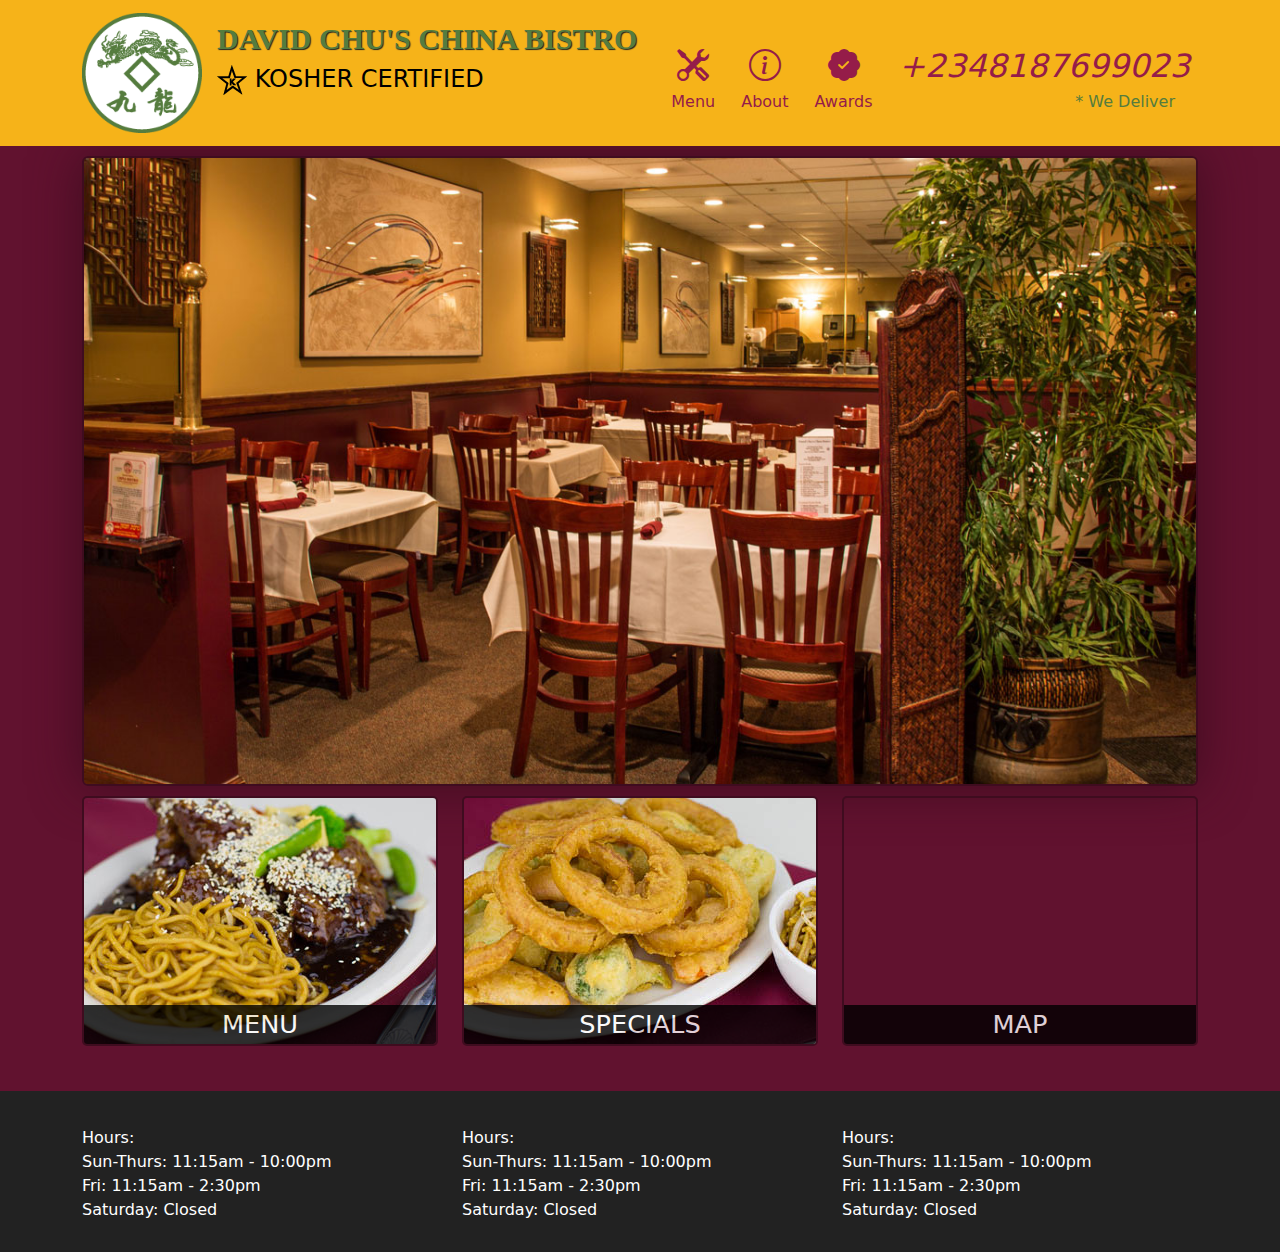
==== index.html @ 81e5ab99 "Create new website with homepage and menu-category" ====
<!DOCTYPE html>
<html lang="en">

<head>
    <meta charset="UTF-8">
    <meta http-equiv="X-UA-Compatible" content="IE=edge">
    <meta name="viewport" content="width=device-width, initial-scale=1.0">
    <title>Restaurant Website</title>
    <!-- Importing Bootstrap css -->
    <link rel="stylesheet" href="css/bootstrap.min.css">
    <link rel="stylesheet" href="icons/font/bootstrap-icons.css">
    <link rel="stylesheet" href="css/styles.css">
</head>

<body>

    <header>
        <nav id="header-nav" class="navbar navbar-expand-lg navbar-light">
            <div class="container">
                <a class="navbar-brand" href="#">
                    <img src="images/restaurant-logo.png" alt="Logo" width="80" height="80" id="logo-img"
                        class="d-inline-block align-text-top float-start offcanvas-sm">
                    <div class="d-inline-block">
                        <h1>David Chu's China Bistro</h1>
                        <p>
                            <img src="images/star-k-logo.png" alt="Kosher Certification">
                            <span>Kosher Certified</span>
                        </p>
                    </div>

                </a>
                <button class="navbar-toggler" type="button" data-bs-toggle="collapse"
                    data-bs-target="#navbarSupportedContent" aria-controls="navbarSupportedContent"
                    aria-expanded="false" aria-label="Toggle navigation">
                    <span class="navbar-toggler-icon"></span>
                </button>
                <div class="collapse navbar-collapse" id="navbarSupportedContent">
                    <ul id="nav-list" class="navbar-nav ms-auto mb-2 mb-lg-0">
                        <li class="nav-item">
                            <a class="nav-link" aria-current="page" href="#">
                                <i class="bi-tools offcanvas-md"></i><br> Menu
                            </a>
                        </li>
                        <li class="nav-item">
                            <a class="nav-link" href="#">
                                <i class="bi-info-circle offcanvas-md"></i><br> About
                            </a>
                        </li>
                        <li class="nav-item">
                            <a class="nav-link" href="#">
                                <i class="bi-patch-check-fill offcanvas-md"></i><br> Awards
                            </a>
                        </li>
                        <li class="nav-item offcanvas-xl">
                            <a class="nav-link" href="tel: +2348187699023" id="phone">
                                <i>+2348187699023</i>
                                <div>* We Deliver</div>
                            </a>
                        </li>
                    </ul>
                </div> <!-- NavbarSupportedContent -->
            </div> <!-- container -->
        </nav> <!-- Header nav -->
    </header>

    <div id="call-button" class="container d-lg-block d-xl-none">
        <a href="tel: +2348187699023" class="button">
            <i class="bi-telephone-fill"></i>
            234-818-769-9023
        </a>
    </div>
    <div id="md deliver" class="text-center d-lg-block d-xl-none">
        * We Deliver
    </div>

    <div id="main-content" class="container">
        <div class="banner">
            <img src="images/jumbotron_768.jpg" alt="Restaurant Image"
                class="img-fluid rounded mx-auto d-md-block d-lg-none">
            <img src="images/jumbotron_992.jpg" alt="Restaurant Image"
                class="img-fluid rounded mx-auto d-none d-lg-block d-xl-none">
            <img src="images/jumbotron_1200.jpg" alt="Restaurant Image"
                class="img-fluid rounded mx-auto d-none d-xl-block">
        </div>

        <div class="row" id="home-tile">
            <div class="col-md-4 col-sm-6 col-xs-12">
                <a href="menu-category.html">
                    <div id="menu-tile">
                        <span>Menu</span>
                    </div>
                </a>
            </div>
            <div class="col-md-4 col-sm-6 col-xs-12">
                <a href="specials-category.html">
                    <div id="specials-tile">
                        <span>Specials</span>
                    </div>
                </a>
            </div>

            <div class="col-md-4 col-sm-12 col-xs-12">
                <a href="">
                    <div id="map-tile">
                        <span>Map</span>
                    </div>
                </a>
            </div>

        </div> <!-- Home-tile -->
    </div> <!--Main-Content-->

    <footer class="card-footer">
        <div class="container">
            <div class="row">
                <section class="col-md-4" id="time">
                    <span>Hours:</span><br>
                    Sun-Thurs: 11:15am - 10:00pm <br>
                    Fri: 11:15am - 2:30pm <br>
                    Saturday: Closed
                    <hr class="d-sm-block d-md-none">
                </section>
                <section class="col-md-4" id="address">
                    <span>Hours:</span><br>
                    Sun-Thurs: 11:15am - 10:00pm <br>
                    Fri: 11:15am - 2:30pm <br>
                    Saturday: Closed
                    <hr class="d-sm-block d-md-none">
                </section>
                <section class="col-md-4" id="testimonials">
                    <span>Hours:</span><br>
                    Sun-Thurs: 11:15am - 10:00pm <br>
                    Fri: 11:15am - 2:30pm <br>
                    Saturday: Closed
                    <hr class="d-sm-block d-md-none">
                </section>
                <div></div>
            </div>
        </div>
    </footer> <!--Footer-->

    <!-- Importing JQuery and Bootstrap js -->
    <script src="js/jquery-3.7.0.min.js"></script>
    <script src="js/bootstrap.min.js"></script>
    <script src="js/script.js"></script>
</body>

</html>
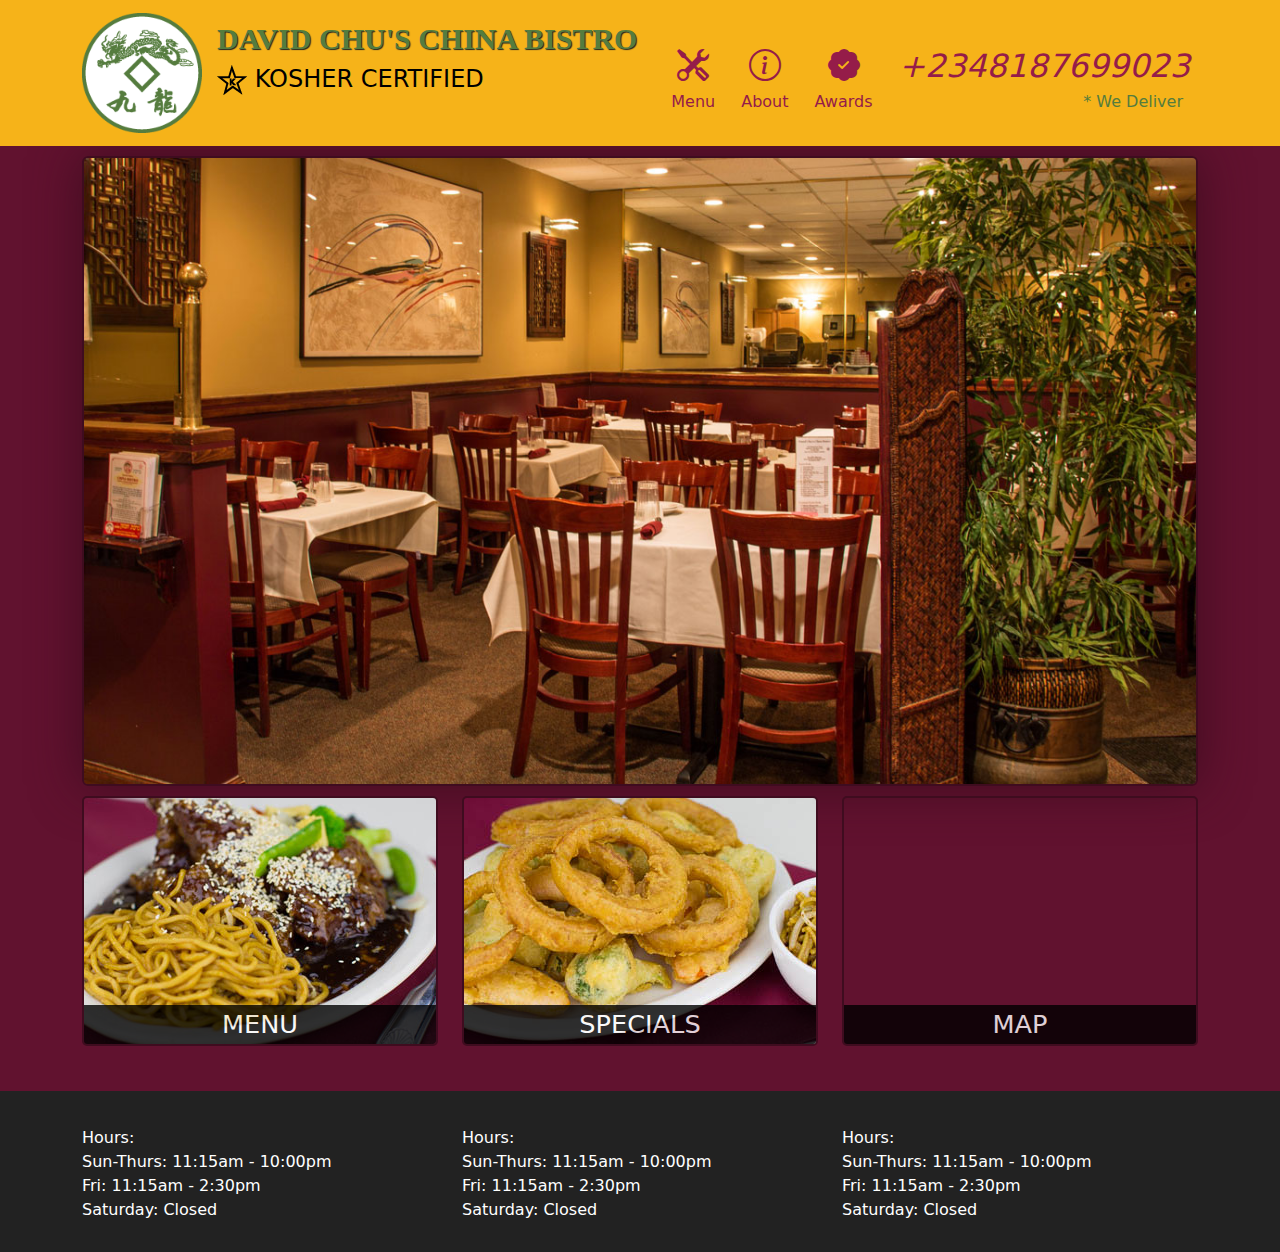
==== commit 5f27ff56: "create and style the single menu page with additional images" ====
--- a/index.html
+++ b/index.html
@@ -51,11 +51,10 @@
                                 <i class="bi-patch-check-fill offcanvas-md"></i><br> Awards
                             </a>
                         </li>
-                        <li class="nav-item offcanvas-xl">
+                        <li class="nav-item offcanvas-xl" id="phone">
                             <a class="nav-link" href="tel: +2348187699023" id="phone">
                                 <i>+2348187699023</i>
-                                <div>* We Deliver</div>
-                            </a>
+                            </a><div>* We Deliver</div>
                         </li>
                     </ul>
                 </div> <!-- NavbarSupportedContent -->
--- a/css/styles.css
+++ b/css/styles.css
@@ -12,7 +12,7 @@
 
 .navbar-brand h1 {
     text-transform: uppercase;
-    font-size: 1em;
+    font-size: .8em;
     font-family: 'Lora', serif;
     color: #557c3e;
     font-weight: bold;
@@ -92,7 +92,6 @@
 #specials-tile,
 #map-tile {
     height: 250px;
-    width: 100%;
     margin-bottom: 15px;
     position: relative;
     border: 2px solid #3f0C1f;
@@ -100,6 +99,10 @@
     overflow: hidden;
     margin-left: auto;
     margin-right: auto;
+}
+
+#menu-tile, #specials-tile, #map-tile {
+    width: 360px;
 }
 
 #menu-tile:hover,
@@ -154,6 +157,41 @@
 #menu-cat-title + div {
     margin-bottom: 50px;
 }
+.menu-item {
+    margin-bottom: 25px;
+}
+
+.menu-item-photo {
+    position: relative;
+    overflow: hidden;
+    border: 2px solid #3f0C1f;
+    padding: 0;
+    max-width: 250px;
+    margin-left: auto;
+    margin-right: auto;
+    border-radius: 5px;
+    
+}
+.menu-item-photo:hover {
+    box-shadow: 0 1px 5px 1px #ccc;
+}
+.menu-item-photo div {
+    position: absolute;
+    bottom: 0;
+    right: 0;
+    width: 80px;
+    background-color: #557c3e;
+    text-align: center ;
+}
+
+.menu-item hr {
+    width: 80%;
+}
+
+.desc {
+    margin-top: 10px;
+    text-align: center;
+}
 
 /* Small devices (landscape phones, 576px and up) */
 @media (min-width: 576px) {
@@ -164,6 +202,14 @@
 
     .navbar-brand p {
         font-size: small;
+    }
+    .desc {
+        text-align: start;
+    }
+    #menu-tile, 
+    #specials-tile,
+    #map-tile {
+        width: 100%;
     }
 }
 
